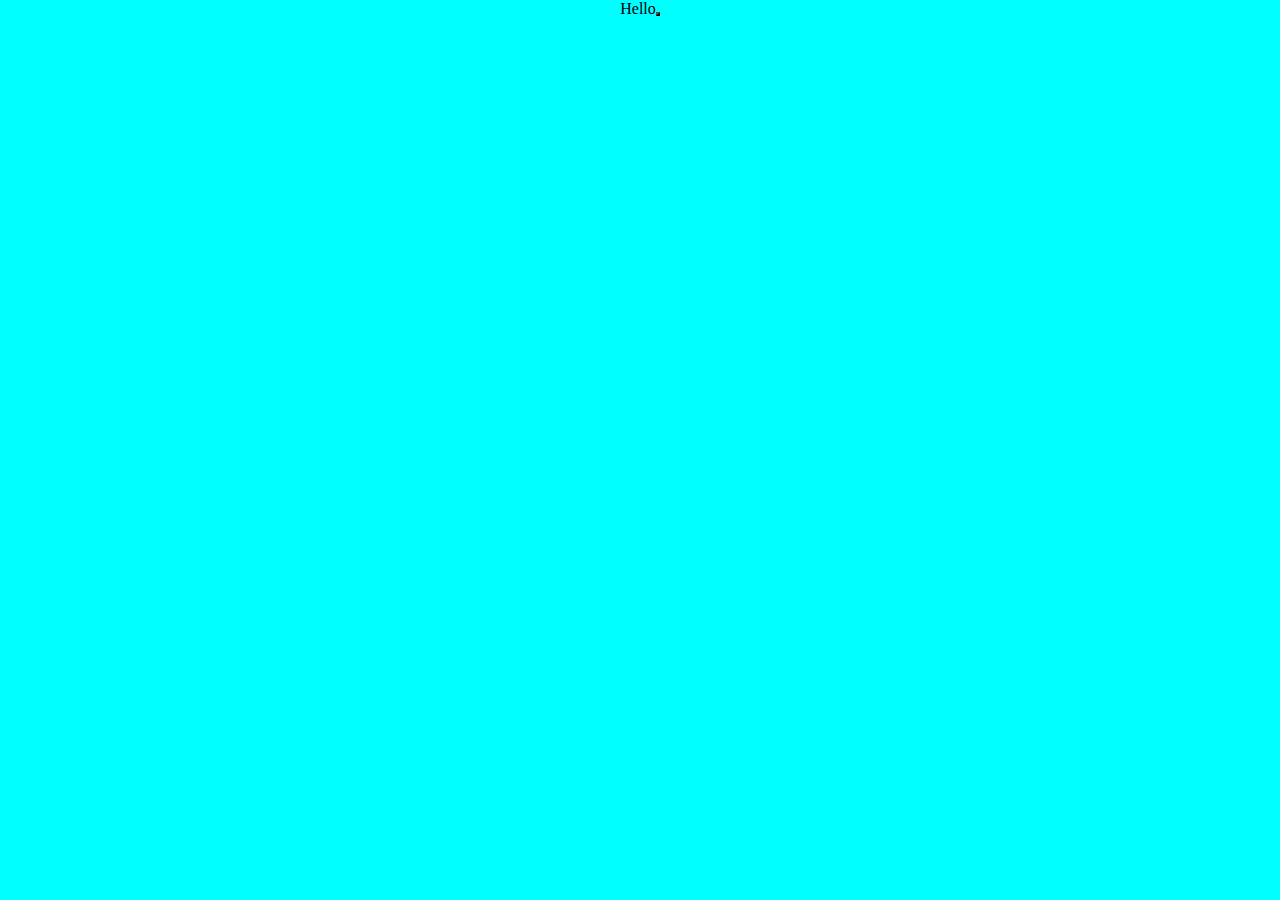
==== SpaceRead/index.html @ 78b8e607 "docs: initialez code" ====
<!DOCTYPE html>
<html lang="en">
<head>
    <link rel="stylesheet" href="src/styles/styles.css">
    <meta charset="UTF-8">
    <meta name="viewport" content="width=device-width, initial-scale=1.0">
    <title>Document</title>
</head>
<body>
    <div class="container-home">
        <div class="tittle-home"> Hello</div>
        <div class="button-start">
            <button id="start"></button>
        </div>
    </div>
</body>
</html>
---- SpaceRead/src/styles/styles.css ----
*{
    background-color: aqua;
    color: black;   
    margin: 0;
    padding: 0;
    box-sizing: border-box;         
}

.container-home {
    display: flex;
    justify-content: center;
    align-items: center;
}
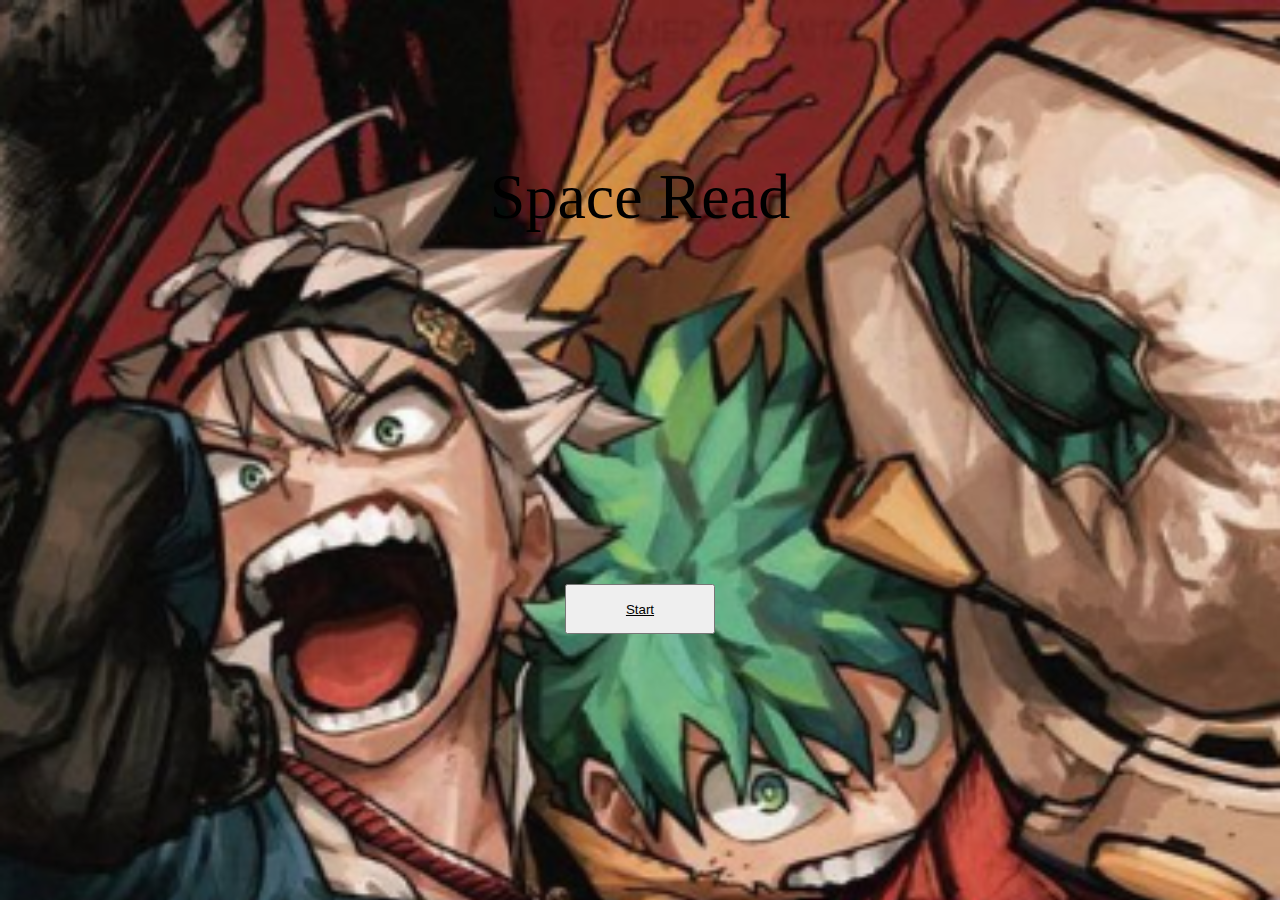
==== commit 35bef757: "config" ====
--- a/SpaceRead/index.html
+++ b/SpaceRead/index.html
@@ -1,17 +1,21 @@
 <!DOCTYPE html>
-<html lang="en">
+<html lang="pt-br">
 <head>
-    <link rel="stylesheet" href="src/styles/styles.css">
+    <link rel="stylesheet" href="src/route/styles/styles.css">
     <meta charset="UTF-8">
     <meta name="viewport" content="width=device-width, initial-scale=1.0">
     <title>Document</title>
 </head>
 <body>
-    <div class="container-home">
-        <div class="tittle-home"> Hello</div>
-        <div class="button-start">
-            <button id="start"></button>
+    <main class="container-route">
+        <div class="content">
+            <div class="title-route"> Space Read</div>
+            <div class="button-start">
+                <button id="start"> 
+                    <a href="home.html"> Start </a>
+                </button>
+            </div>
         </div>
-    </div>
+    </main>
 </body>
-</html>+</html>
--- a/SpaceRead/src/route/styles/styles.css
+++ b/SpaceRead/src/route/styles/styles.css
@@ -0,0 +1,36 @@
+*{
+    color: black;   
+    margin: 0;
+    padding: 0;
+    box-sizing: border-box;         
+}
+
+.container-route {
+   background-image: url('../images/image\ 53.png');
+   background-size: cover;
+   background-repeat: no-repeat;
+   background-blend-mode: multiply;
+   background-origin: content-box;
+   height: 100vh;
+}
+
+.content{
+    display: flex;
+    justify-content: center;
+    align-items: center;
+    flex-direction: column;
+}
+
+.title-route{
+    font-size: 64px;
+    margin-top: 160px;
+}
+
+.button-start{
+    margin-top: 350px;
+}
+
+#start{
+    width: 150px;
+    height: 50px;
+}